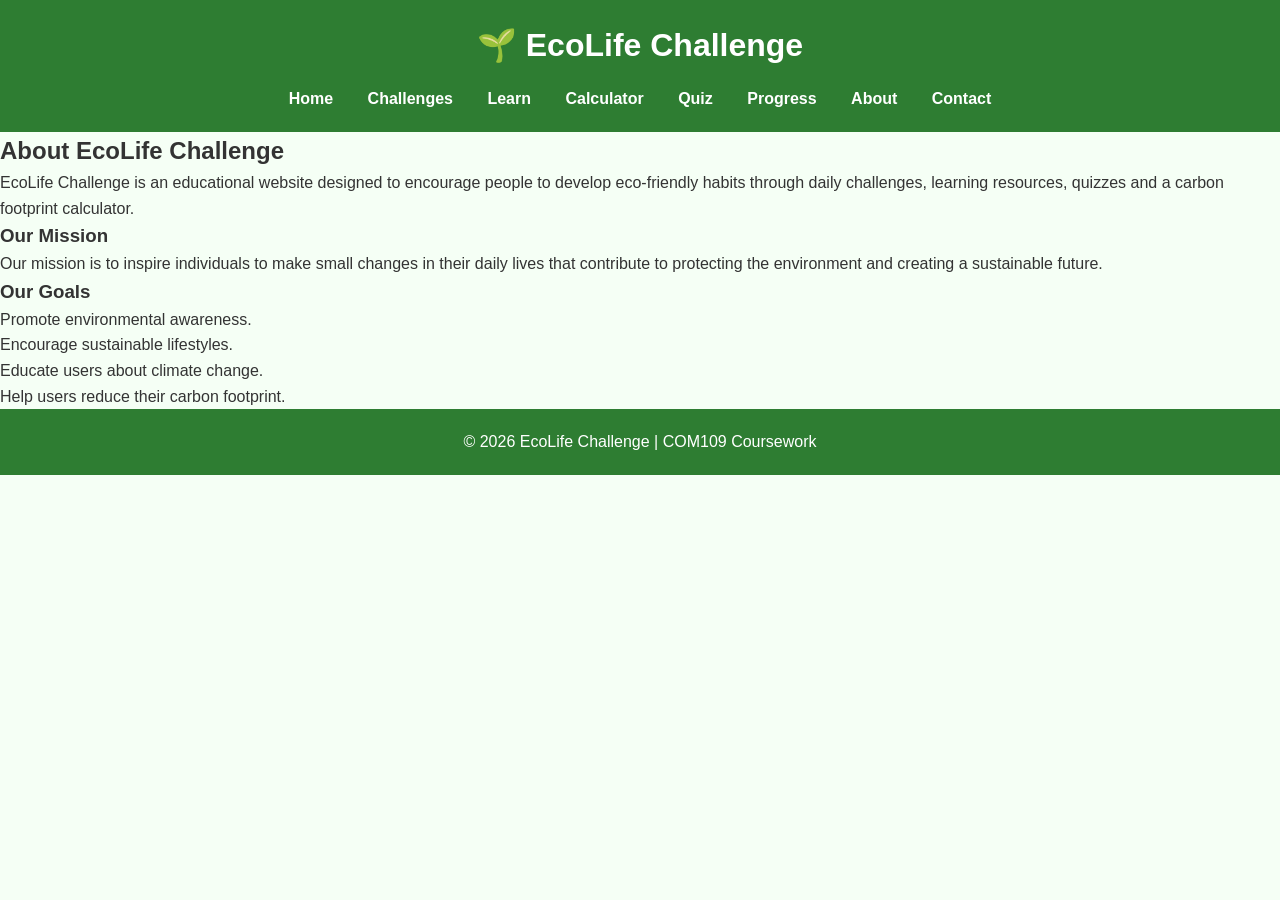
==== about.html @ d2e1729e "Created about page" ====
<!DOCTYPE html>
<html lang="en">

<head>

    <meta charset="UTF-8">
    <meta name="viewport" content="width=device-width, initial-scale=1.0">

    <title>EcoLife Challenge | About</title>

    <link rel="stylesheet" href="css/style.css">
    <link rel="stylesheet" href="css/responsive.css">
    <link rel="stylesheet" href="css/darkmode.css">
    <link rel="stylesheet" href="css/animations.css">

</head>

<body>

    <!-- Header -->

    <header>

        <div class="logo">
            <h1>🌱 EcoLife Challenge</h1>
        </div>

        <nav>

            <ul>

                <li><a href="index.html">Home</a></li>
                <li><a href="challenges.html">Challenges</a></li>
                <li><a href="learn.html">Learn</a></li>
                <li><a href="calculator.html">Calculator</a></li>
                <li><a href="quiz.html">Quiz</a></li>
                <li><a href="progress.html">Progress</a></li>
                <li><a href="about.html">About</a></li>
                <li><a href="contact.html">Contact</a></li>

            </ul>

        </nav>

    </header>

    <!-- Main -->

    <main>

        <section id="about">

            <h2>About EcoLife Challenge</h2>

            <p>
                EcoLife Challenge is an educational website designed to encourage people to develop eco-friendly habits through daily challenges, learning resources, quizzes and a carbon footprint calculator.
            </p>

            <h3>Our Mission</h3>

            <p>
                Our mission is to inspire individuals to make small changes in their daily lives that contribute to protecting the environment and creating a sustainable future.
            </p>

            <h3>Our Goals</h3>

            <ul>

                <li>Promote environmental awareness.</li>
                <li>Encourage sustainable lifestyles.</li>
                <li>Educate users about climate change.</li>
                <li>Help users reduce their carbon footprint.</li>

            </ul>

        </section>

    </main>

    <!-- Footer -->

    <footer>

        <p>&copy; 2026 EcoLife Challenge | COM109 Coursework</p>

    </footer>

</body>

</html>
---- css/style.css ----
/* ==========================
   General Styles
========================== */

* {
    margin: 0;
    padding: 0;
    box-sizing: border-box;
}

body {
    font-family: Arial, sans-serif;
    background-color: #f5fff5;
    color: #333;
    line-height: 1.6;
}

/* ==========================
   Header
========================== */

header {
    background-color: #2E7D32;
    color: white;
    padding: 20px;
    text-align: center;
}

.logo h1 {
    margin-bottom: 15px;
}

/* ==========================
   Navigation
========================== */

nav ul {
    list-style: none;
}

nav ul li {
    display: inline-block;
    margin: 0 15px;
}

nav ul li a {
    color: white;
    text-decoration: none;
    font-weight: bold;
}

nav ul li a:hover {
    color: #FFC107;
}

/* ==========================
   Hero Section
========================== */

#hero {
    background-color: #66BB6A;
    color: white;
    text-align: center;
    padding: 80px 20px;
}

#hero h2 {
    font-size: 48px;
    margin-bottom: 20px;
}

#hero p {
    font-size: 20px;
    margin-bottom: 30px;
}

#hero button {
    background-color: white;
    color: #2E7D32;
    border: none;
    padding: 15px 30px;
    font-size: 18px;
    cursor: pointer;
}

#hero button:hover {
    background-color: #C8E6C9;
}

/* ==========================
   How It Works
========================== */

#how-it-works {
    padding: 60px 20px;
    text-align: center;
}

.steps {
    display: flex;
    justify-content: space-around;
    margin-top: 30px;
}

.step {
    width: 30%;
    background-color: white;
    padding: 20px;
    border: 1px solid #ddd;
}

/* ==========================
   Featured Challenges
========================== */

#featured-challenges {
    background-color: #E8F5E9;
    padding: 60px 20px;
    text-align: center;
}

.challenge-container {
    display: flex;
    justify-content: space-around;
    margin-top: 30px;
}

.challenge-card {
    width: 30%;
    background-color: white;
    padding: 20px;
    border: 1px solid #ddd;
}

/* ==========================
   Statistics
========================== */

#statistics {
    padding: 60px 20px;
    text-align: center;
}

.stats {
    display: flex;
    justify-content: space-around;
    margin-top: 30px;
}

.stat-box {
    width: 30%;
    background-color: #2E7D32;
    color: white;
    padding: 25px;
}

/* ==========================
   Eco Fact
========================== */

#eco-fact {
    background-color: #E8F5E9;
    padding: 60px 20px;
    text-align: center;
}

/* ==========================
   Footer
========================== */

footer {
    background-color: #2E7D32;
    color: white;
    text-align: center;
    padding: 20px;
}
---- css/responsive.css ----
/* ==========================
   Responsive Design
========================== */


/* Tablet Devices */
@media screen and (max-width: 900px) {

    nav ul li {
        display: block;
        margin: 10px;
    }


    .steps {
        flex-direction: column;
        align-items: center;
    }


    .step {
        width: 80%;
        margin-bottom: 20px;
    }


    .challenge-container {
        flex-direction: column;
        align-items: center;
    }


    .challenge-card {
        width: 80%;
        margin-bottom: 20px;
    }


    .stats {
        flex-direction: column;
        align-items: center;
    }


    .stat-box {
        width: 80%;
        margin-bottom: 20px;
    }

}


/* Mobile Devices */
@media screen and (max-width: 600px) {


    header {
        padding: 15px;
    }


    .logo h1 {
        font-size: 25px;
    }


    nav ul li {
        display: block;
        margin: 8px;
    }


    #hero h2 {
        font-size: 32px;
    }


    #hero p {
        font-size: 16px;
    }


    #hero button {
        padding: 12px 20px;
    }


    .step,
    .challenge-card,
    .stat-box {
        width: 90%;
    }

}
---- css/darkmode.css ----
/* ==========================
   Dark Mode Styles
========================== */


/* Dark mode body */
.dark-mode {
    background-color: #1b1b1b;
    color: white;
}


/* Header */
.dark-mode header {
    background-color: #000000;
}


/* Navigation links */
.dark-mode nav ul li a {
    color: white;
}


.dark-mode nav ul li a:hover {
    color: #FFC107;
}


/* Hero Section */
.dark-mode #hero {
    background-color: #263238;
}


/* Sections */
.dark-mode #how-it-works,
.dark-mode #statistics {
    background-color: #1b1b1b;
}


/* Cards */
.dark-mode .step,
.dark-mode .challenge-card {
    background-color: #333333;
    color: white;
    border-color: #555;
}


/* Statistics boxes */
.dark-mode .stat-box {
    background-color: #004d40;
}


/* Eco Fact */
.dark-mode #eco-fact,
.dark-mode #featured-challenges {
    background-color: #263238;
}


/* Footer */
.dark-mode footer {
    background-color: #000000;
}


/* Button */
.dark-mode button {
    background-color: #FFC107;
    color: black;
}
---- css/animations.css ----
/* ==========================
   Animations CSS
========================== */

/* Smooth Scrolling */
html {
    scroll-behavior: smooth;
}

/* Fade In Animation */
@keyframes fadeIn {

    from {
        opacity: 0;
    }

    to {
        opacity: 1;
    }

}

/* Hero Animation */
#hero {
    animation: fadeIn 2s ease-in;
}

/* Card Hover Effect */
.step,
.challenge-card,
.stat-box {
    transition: transform 0.3s ease;
}

.step:hover,
.challenge-card:hover,
.stat-box:hover {
    transform: translateY(-10px);
}

/* Button Hover Animation */
button {
    transition: background-color 0.3s ease, transform 0.3s ease;
}

button:hover {
    transform: scale(1.05);
}

/* Navigation Hover */
nav ul li a {
    transition: color 0.3s ease;
}

/* Logo Hover */
.logo h1 {
    transition: transform 0.3s ease;
}

.logo h1:hover {
    transform: scale(1.05);
}

/* Section Fade */
#how-it-works,
#featured-challenges,
#statistics,
#eco-fact {
    animation: fadeIn 1.5s ease-in;
}
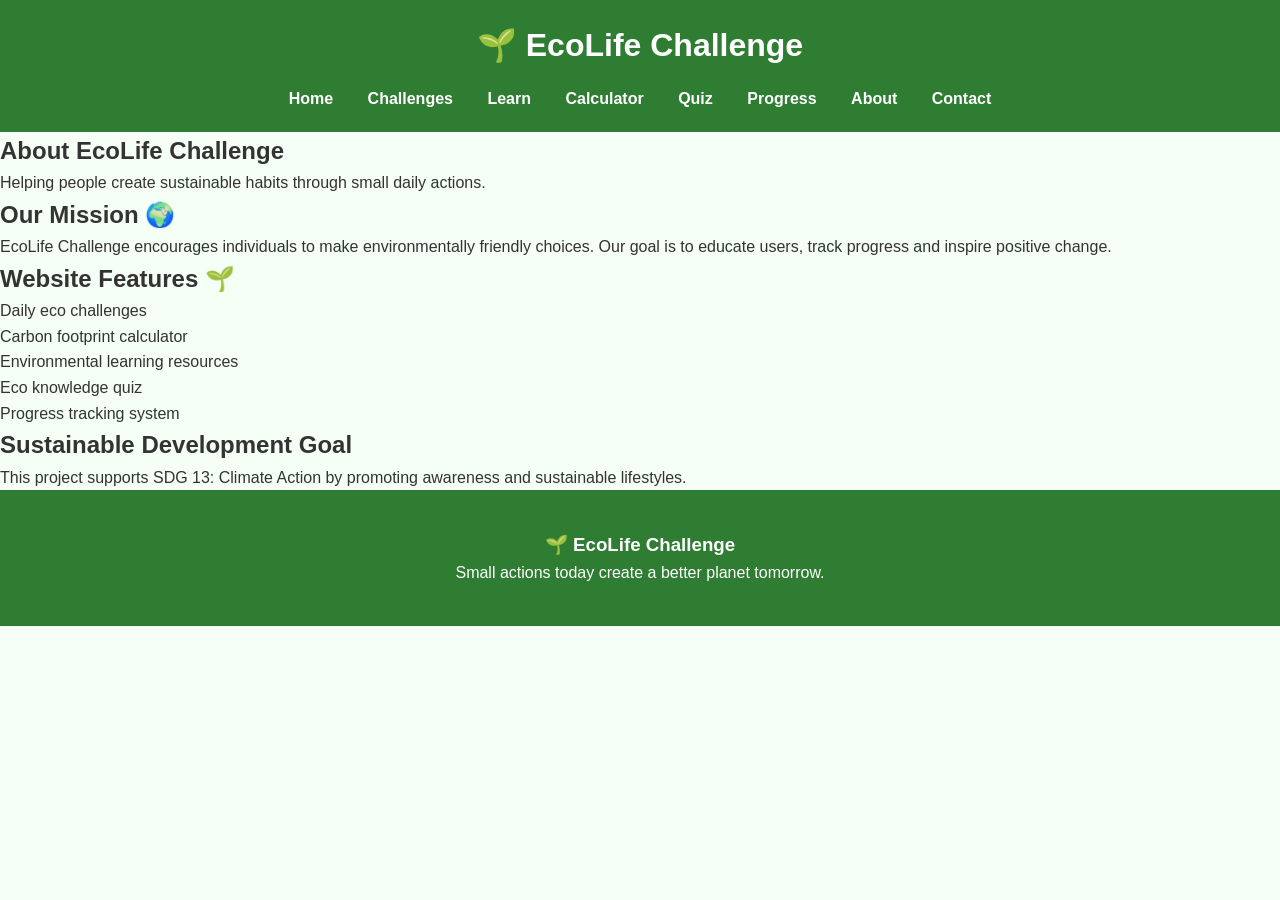
==== commit f38fdd43: "Created about page structure" ====
--- a/about.html
+++ b/about.html
@@ -3,87 +3,166 @@
 
 <head>
 
-    <meta charset="UTF-8">
-    <meta name="viewport" content="width=device-width, initial-scale=1.0">
+<meta charset="UTF-8">
+<meta name="viewport" content="width=device-width, initial-scale=1.0">
 
-    <title>EcoLife Challenge | About</title>
+<title>EcoLife Challenge | About</title>
 
-    <link rel="stylesheet" href="css/style.css">
-    <link rel="stylesheet" href="css/responsive.css">
-    <link rel="stylesheet" href="css/darkmode.css">
-    <link rel="stylesheet" href="css/animations.css">
+<link rel="stylesheet" href="css/style.css">
+<link rel="stylesheet" href="css/responsive.css">
+<link rel="stylesheet" href="css/darkmode.css">
+<link rel="stylesheet" href="css/animations.css">
 
 </head>
 
+
 <body>
 
-    <!-- Header -->
 
-    <header>
+<header>
 
-        <div class="logo">
-            <h1>🌱 EcoLife Challenge</h1>
-        </div>
+<div class="logo">
 
-        <nav>
+<h1>🌱 EcoLife Challenge</h1>
 
-            <ul>
+</div>
 
-                <li><a href="index.html">Home</a></li>
-                <li><a href="challenges.html">Challenges</a></li>
-                <li><a href="learn.html">Learn</a></li>
-                <li><a href="calculator.html">Calculator</a></li>
-                <li><a href="quiz.html">Quiz</a></li>
-                <li><a href="progress.html">Progress</a></li>
-                <li><a href="about.html">About</a></li>
-                <li><a href="contact.html">Contact</a></li>
 
-            </ul>
+<nav>
 
-        </nav>
+<ul>
 
-    </header>
+<li><a href="index.html">Home</a></li>
 
-    <!-- Main -->
+<li><a href="challenges.html">Challenges</a></li>
 
-    <main>
+<li><a href="learn.html">Learn</a></li>
 
-        <section id="about">
+<li><a href="calculator.html">Calculator</a></li>
 
-            <h2>About EcoLife Challenge</h2>
+<li><a href="quiz.html">Quiz</a></li>
 
-            <p>
-                EcoLife Challenge is an educational website designed to encourage people to develop eco-friendly habits through daily challenges, learning resources, quizzes and a carbon footprint calculator.
-            </p>
+<li><a href="progress.html">Progress</a></li>
 
-            <h3>Our Mission</h3>
+<li><a href="about.html">About</a></li>
 
-            <p>
-                Our mission is to inspire individuals to make small changes in their daily lives that contribute to protecting the environment and creating a sustainable future.
-            </p>
+<li><a href="contact.html">Contact</a></li>
 
-            <h3>Our Goals</h3>
+</ul>
 
-            <ul>
+</nav>
 
-                <li>Promote environmental awareness.</li>
-                <li>Encourage sustainable lifestyles.</li>
-                <li>Educate users about climate change.</li>
-                <li>Help users reduce their carbon footprint.</li>
+</header>
 
-            </ul>
 
-        </section>
 
-    </main>
 
-    <!-- Footer -->
+<section id="about-hero">
 
-    <footer>
+<h2>About EcoLife Challenge</h2>
 
-        <p>&copy; 2026 EcoLife Challenge | COM109 Coursework</p>
+<p>
+Helping people create sustainable habits through small daily actions.
+</p>
 
-    </footer>
+</section>
+
+
+
+
+<section id="about-content">
+
+
+<div class="about-box">
+
+
+<h2>
+Our Mission 🌍
+</h2>
+
+
+<p>
+
+EcoLife Challenge encourages individuals to make environmentally friendly choices.
+Our goal is to educate users, track progress and inspire positive change.
+
+</p>
+
+
+</div>
+
+
+
+
+<div class="about-box">
+
+
+<h2>
+Website Features 🌱
+</h2>
+
+
+<ul>
+
+<li>Daily eco challenges</li>
+
+<li>Carbon footprint calculator</li>
+
+<li>Environmental learning resources</li>
+
+<li>Eco knowledge quiz</li>
+
+<li>Progress tracking system</li>
+
+</ul>
+
+
+</div>
+
+
+
+
+<div class="about-box">
+
+
+<h2>
+Sustainable Development Goal
+</h2>
+
+
+<p>
+
+This project supports SDG 13:
+Climate Action by promoting awareness and sustainable lifestyles.
+
+</p>
+
+
+</div>
+
+
+
+</section>
+
+
+
+
+<footer>
+
+<h3>
+🌱 EcoLife Challenge
+</h3>
+
+
+<p>
+Small actions today create a better planet tomorrow.
+</p>
+
+
+</footer>
+
+
+
 
 </body>
 
--- a/css/style.css
+++ b/css/style.css
@@ -173,4 +173,1055 @@
     color: white;
     text-align: center;
     padding: 20px;
+}
+/* ==========================
+   Why Choose EcoLife
+========================== */
+
+#why-ecolife {
+    padding: 60px 20px;
+    text-align: center;
+    background-color: #ffffff;
+}
+
+#why-ecolife h2 {
+    font-size: 36px;
+    color: #2E7D32;
+    margin-bottom: 20px;
+}
+
+#why-ecolife p {
+    font-size: 18px;
+    margin-bottom: 40px;
+    color: #555555;
+}
+
+.features {
+    display: flex;
+    justify-content: space-between;
+    gap: 20px;
+    flex-wrap: wrap;
+}
+
+.feature-card {
+    flex: 1;
+    min-width: 250px;
+    background-color: #F5FFF5;
+    border: 1px solid #C8E6C9;
+    border-radius: 10px;
+    padding: 25px;
+    transition: transform 0.3s ease;
+}
+
+.feature-card:hover {
+    transform: translateY(-8px);
+}
+
+.feature-card h3 {
+    color: #2E7D32;
+    margin-bottom: 15px;
+}
+
+.feature-card p {
+    font-size: 16px;
+    margin-bottom: 0;
+}
+/* ==========================
+   Featured Challenges
+========================== */
+
+#featured-challenges {
+    padding: 60px 20px;
+    background-color: #E8F5E9;
+    text-align: center;
+}
+
+#featured-challenges h2 {
+    font-size: 36px;
+    color: #2E7D32;
+    margin-bottom: 20px;
+}
+
+#featured-challenges p {
+    margin-bottom: 40px;
+    color: #555;
+}
+
+.challenge-container {
+    display: flex;
+    justify-content: center;
+    gap: 25px;
+    flex-wrap: wrap;
+}
+
+.challenge-card {
+    width: 300px;
+    background-color: white;
+    padding: 25px;
+    border-radius: 10px;
+    border: 1px solid #C8E6C9;
+    transition: transform 0.3s ease;
+}
+
+.challenge-card:hover {
+    transform: translateY(-10px);
+}
+
+.challenge-card h3 {
+    color: #2E7D32;
+    margin-bottom: 15px;
+}
+
+.challenge-card p {
+    margin-bottom: 20px;
+}
+
+.challenge-card button {
+    background-color: #2E7D32;
+    color: white;
+    border: none;
+    padding: 10px 20px;
+    cursor: pointer;
+    border-radius: 5px;
+}
+
+.challenge-card button:hover {
+    background-color: #1B5E20;
+}
+/* ==========================
+   Eco Statistics
+========================== */
+
+#statistics {
+
+    padding: 60px 20px;
+    text-align: center;
+    background-color: #ffffff;
+
+}
+
+
+#statistics h2 {
+
+    font-size: 36px;
+    color: #2E7D32;
+    margin-bottom: 20px;
+
+}
+
+
+#statistics p {
+
+    color: #555;
+    margin-bottom: 40px;
+
+}
+
+
+.stats-container {
+
+    display: flex;
+    justify-content: center;
+    gap: 25px;
+    flex-wrap: wrap;
+
+}
+
+
+.stat-box {
+
+    width: 220px;
+    padding: 30px;
+    background-color: #F5FFF5;
+    border-radius: 10px;
+    border: 1px solid #C8E6C9;
+    transition: transform 0.3s ease;
+
+}
+
+
+.stat-box:hover {
+
+    transform: scale(1.05);
+
+}
+
+
+.stat-box h3 {
+
+    font-size: 35px;
+    color: #2E7D32;
+    margin-bottom: 10px;
+
+}
+
+
+.stat-box p {
+
+    margin: 0;
+
+}
+/* ==========================
+   Daily Eco Fact
+========================== */
+
+#eco-fact {
+
+    padding: 60px 20px;
+    text-align: center;
+    background-color: #E8F5E9;
+
+}
+
+
+#eco-fact h2 {
+
+    color: #2E7D32;
+    font-size: 36px;
+
+}
+
+
+#fact {
+
+    font-size: 20px;
+    margin: 30px auto;
+    max-width: 700px;
+
+}
+
+
+#eco-fact button {
+
+    background-color: #2E7D32;
+    color: white;
+    border: none;
+    padding: 12px 25px;
+    border-radius: 25px;
+    cursor: pointer;
+
+}
+
+
+
+/* ==========================
+   Newsletter
+========================== */
+
+
+#newsletter {
+
+    padding: 60px 20px;
+    text-align: center;
+
+}
+
+
+#newsletter input {
+
+    padding: 12px;
+    width: 250px;
+    border: 1px solid #ccc;
+
+}
+
+
+#newsletter button {
+
+    padding: 12px 25px;
+    background-color: #2E7D32;
+    color: white;
+    border: none;
+
+}
+
+
+
+/* ==========================
+   Footer
+========================== */
+
+
+footer {
+
+    background-color: #2E7D32;
+    color: white;
+    text-align: center;
+    padding: 40px 20px;
+
+}
+
+
+.footer-content h3 {
+
+    font-size: 25px;
+
+}
+
+
+.social-links a {
+
+    color: white;
+    margin: 10px;
+    text-decoration: none;
+
+}
+
+
+.copyright {
+
+    margin-top: 20px;
+
+}
+/* ==========================
+   Challenges Page
+========================== */
+
+
+/* Challenge Hero */
+
+#challenge-hero {
+
+    padding: 70px 20px;
+    text-align: center;
+    background-color: #E8F5E9;
+
+}
+
+
+#challenge-hero h2 {
+
+    font-size: 40px;
+    color: #2E7D32;
+    margin-bottom: 15px;
+
+}
+
+
+#challenge-hero p {
+
+    font-size: 18px;
+    color: #555;
+
+}
+
+
+
+/* Search and Filter */
+
+#challenge-tools {
+
+    padding: 40px 20px;
+    text-align: center;
+
+}
+
+
+#searchChallenge {
+
+    width: 300px;
+    padding: 15px;
+    border-radius: 25px;
+    border: 1px solid #ccc;
+    font-size: 16px;
+
+}
+
+
+
+.filter-buttons {
+
+    margin-top: 25px;
+
+}
+
+
+.filter-buttons button {
+
+    padding: 10px 20px;
+    margin: 5px;
+    border: none;
+    background-color: #2E7D32;
+    color: white;
+    border-radius: 20px;
+    cursor: pointer;
+
+}
+
+
+.filter-buttons button:hover {
+
+    background-color: #1B5E20;
+
+}
+
+
+
+/* Challenge Cards Area */
+
+#challenge-list {
+
+    padding: 50px 20px;
+
+}
+
+
+.challenge-grid {
+
+    display: flex;
+    justify-content: center;
+    gap: 25px;
+    flex-wrap: wrap;
+
+}
+
+
+
+.challenge-card {
+
+    width: 300px;
+    background-color: white;
+    padding: 30px;
+    border-radius: 15px;
+    border: 1px solid #C8E6C9;
+    box-shadow: 0 5px 15px rgba(0,0,0,0.1);
+
+}
+
+
+
+.challenge-card h3 {
+
+    color: #2E7D32;
+    margin-bottom: 15px;
+
+}
+
+
+.challenge-card p {
+
+    color: #555;
+    margin-bottom: 20px;
+
+}
+
+
+
+/* Difficulty Labels */
+
+.difficulty {
+
+    display: inline-block;
+    padding: 5px 15px;
+    border-radius: 20px;
+    margin-bottom: 20px;
+    font-size: 14px;
+
+}
+
+
+.easy {
+
+    background-color: #C8E6C9;
+
+}
+
+
+.medium {
+
+    background-color: #FFF59D;
+
+}
+
+
+.hard {
+
+    background-color: #FFCDD2;
+
+}
+
+
+
+/* Card Buttons */
+
+.challenge-card button {
+
+    width: 100%;
+    margin-top: 10px;
+    padding: 12px;
+    border: none;
+    border-radius: 20px;
+    background-color: #2E7D32;
+    color: white;
+    cursor: pointer;
+
+}
+
+
+.challenge-card button:hover {
+
+    background-color: #1B5E20;
+
+}
+/* ==========================
+   Learn Page
+========================== */
+
+
+/* Learn Hero */
+
+#learn-hero {
+
+    padding: 70px 20px;
+    text-align: center;
+    background-color: #E8F5E9;
+
+}
+
+
+#learn-hero h2 {
+
+    font-size: 40px;
+    color: #2E7D32;
+    margin-bottom: 15px;
+
+}
+
+
+#learn-hero p {
+
+    font-size: 18px;
+    color: #555;
+
+}
+
+
+
+/* Learning Topics */
+
+
+#learning-topics {
+
+    padding: 60px 20px;
+    text-align: center;
+
+}
+
+
+#learning-topics h2 {
+
+    font-size: 36px;
+    color: #2E7D32;
+    margin-bottom: 40px;
+
+}
+
+
+
+.learn-grid {
+
+    display: flex;
+    justify-content: center;
+    gap: 25px;
+    flex-wrap: wrap;
+
+}
+
+
+
+.learn-card {
+
+    width: 280px;
+    padding: 30px;
+    background-color: #F5FFF5;
+    border-radius: 15px;
+    border: 1px solid #C8E6C9;
+    transition: transform 0.3s ease;
+
+}
+
+
+
+.learn-card:hover {
+
+    transform: translateY(-10px);
+
+}
+
+
+
+.learn-card h3 {
+
+    color: #2E7D32;
+    margin-bottom: 15px;
+
+}
+
+
+
+.learn-card p {
+
+    color: #555;
+    margin-bottom: 25px;
+
+}
+
+
+
+.learn-card button {
+
+    background-color: #2E7D32;
+    color: white;
+    border: none;
+    padding: 12px 25px;
+    border-radius: 20px;
+    cursor: pointer;
+
+}
+
+
+
+.learn-card button:hover {
+
+    background-color: #1B5E20;
+
+}
+
+
+
+/* Resources */
+
+
+#resources {
+
+    padding: 60px 20px;
+    text-align: center;
+    background-color: #E8F5E9;
+
+}
+
+
+
+#resources h2 {
+
+    color: #2E7D32;
+    font-size: 36px;
+    margin-bottom: 30px;
+
+}
+
+
+
+.resource-box {
+
+    max-width: 700px;
+    margin: auto;
+    background-color: white;
+    padding: 30px;
+    border-radius: 15px;
+
+}
+
+
+.resource-box p {
+
+    font-size: 18px;
+    margin: 15px;
+
+}
+/* ==========================
+   Carbon Calculator Page
+========================== */
+
+
+/* Calculator Hero */
+
+#calculator-hero {
+
+    padding: 70px 20px;
+    text-align: center;
+    background-color: #E8F5E9;
+
+}
+
+
+#calculator-hero h2 {
+
+    font-size: 40px;
+    color: #2E7D32;
+    margin-bottom: 15px;
+
+}
+
+
+#calculator-hero p {
+
+    font-size: 18px;
+    color: #555;
+
+}
+
+
+
+/* Calculator Section */
+
+
+#calculator {
+
+    padding: 60px 20px;
+    text-align: center;
+
+}
+
+
+#calculator h2 {
+
+    color: #2E7D32;
+    font-size: 36px;
+    margin-bottom: 30px;
+
+}
+
+
+
+#carbonForm {
+
+    max-width: 500px;
+    margin: auto;
+    background-color: #F5FFF5;
+    padding: 35px;
+    border-radius: 15px;
+    border: 1px solid #C8E6C9;
+
+}
+
+
+
+#carbonForm label {
+
+    display: block;
+    text-align: left;
+    margin-top: 15px;
+    margin-bottom: 8px;
+    color: #333;
+    font-weight: bold;
+
+}
+
+
+
+#carbonForm input {
+
+    width: 100%;
+    padding: 12px;
+    border-radius: 8px;
+    border: 1px solid #ccc;
+
+}
+
+
+
+#carbonForm button {
+
+    margin-top: 25px;
+    padding: 14px 30px;
+    background-color: #2E7D32;
+    color: white;
+    border: none;
+    border-radius: 25px;
+    cursor: pointer;
+    font-size: 16px;
+
+}
+
+
+
+#carbonForm button:hover {
+
+    background-color: #1B5E20;
+
+}
+
+
+
+
+/* Result Box */
+
+
+#result {
+
+    margin: 30px auto;
+    max-width: 500px;
+    padding: 25px;
+    border-radius: 15px;
+    background-color: #E8F5E9;
+    font-size: 20px;
+    color: #2E7D32;
+
+}
+/* ==========================
+   Quiz Page
+========================== */
+
+
+/* Quiz Hero */
+
+
+#quiz-hero {
+
+    padding: 70px 20px;
+    text-align: center;
+    background-color: #E8F5E9;
+
+}
+
+
+#quiz-hero h2 {
+
+    font-size: 40px;
+    color: #2E7D32;
+    margin-bottom: 15px;
+
+}
+
+
+#quiz-hero p {
+
+    font-size: 18px;
+    color: #555;
+
+}
+
+
+
+
+/* Quiz Section */
+
+
+#quiz-section {
+
+    padding: 60px 20px;
+
+}
+
+
+
+#quizForm {
+
+    max-width: 700px;
+    margin: auto;
+    background-color: #F5FFF5;
+    padding: 35px;
+    border-radius: 15px;
+    border: 1px solid #C8E6C9;
+
+}
+
+
+
+
+.question {
+
+    margin-bottom: 35px;
+
+}
+
+
+
+.question h3 {
+
+    color: #2E7D32;
+    margin-bottom: 15px;
+
+}
+
+
+
+
+.question label {
+
+    display: block;
+    padding: 10px;
+    background-color: white;
+    margin: 8px 0;
+    border-radius: 8px;
+    cursor: pointer;
+
+}
+
+
+
+.question label:hover {
+
+    background-color: #E8F5E9;
+
+}
+
+
+
+
+
+#quizForm button {
+
+    display: block;
+    margin: 30px auto 0;
+    padding: 14px 35px;
+    border: none;
+    background-color: #2E7D32;
+    color: white;
+    border-radius: 25px;
+    cursor: pointer;
+    font-size: 16px;
+
+}
+
+
+
+#quizForm button:hover {
+
+    background-color: #1B5E20;
+
+}
+
+
+
+
+#quiz-result {
+
+    text-align: center;
+    margin-top: 30px;
+    font-size: 24px;
+    color: #2E7D32;
+
+}
+/* ==========================
+   Progress Page
+========================== */
+
+
+/* Progress Hero */
+
+
+#progress-hero {
+
+    padding: 70px 20px;
+    text-align: center;
+    background-color: #E8F5E9;
+
+}
+
+
+#progress-hero h2 {
+
+    font-size: 40px;
+    color: #2E7D32;
+    margin-bottom: 15px;
+
+}
+
+
+#progress-hero p {
+
+    font-size: 18px;
+    color: #555;
+
+}
+
+
+
+
+/* Dashboard */
+
+
+#progress-dashboard {
+
+    padding: 60px 20px;
+    display: flex;
+    justify-content: center;
+    gap: 25px;
+    flex-wrap: wrap;
+
+}
+
+
+
+
+.progress-card {
+
+    width: 280px;
+    padding: 35px;
+    text-align: center;
+    background-color: #F5FFF5;
+    border-radius: 15px;
+    border: 1px solid #C8E6C9;
+
+}
+
+
+
+.progress-card h3 {
+
+    color: #2E7D32;
+    margin-bottom: 20px;
+
+}
+
+
+
+.progress-card p {
+
+    font-size: 35px;
+    font-weight: bold;
+    color: #333;
+
+}
+
+
+
+
+
+/* Progress Bar */
+
+
+#progress-bar-section {
+
+    padding: 50px 20px;
+    text-align: center;
+
+}
+
+
+
+#progress-bar-section h2 {
+
+    color: #2E7D32;
+    margin-bottom: 30px;
+
+}
+
+
+
+.progress-container {
+
+    max-width: 700px;
+    height: 35px;
+    background-color: #ddd;
+    margin: auto;
+    border-radius: 20px;
+    overflow: hidden;
+
+}
+
+
+
+#progress-bar {
+
+    height: 100%;
+    width: 0%;
+    background-color: #2E7D32;
+    color: white;
+    text-align: center;
+    line-height: 35px;
+    transition: width 0.5s ease;
+
 }
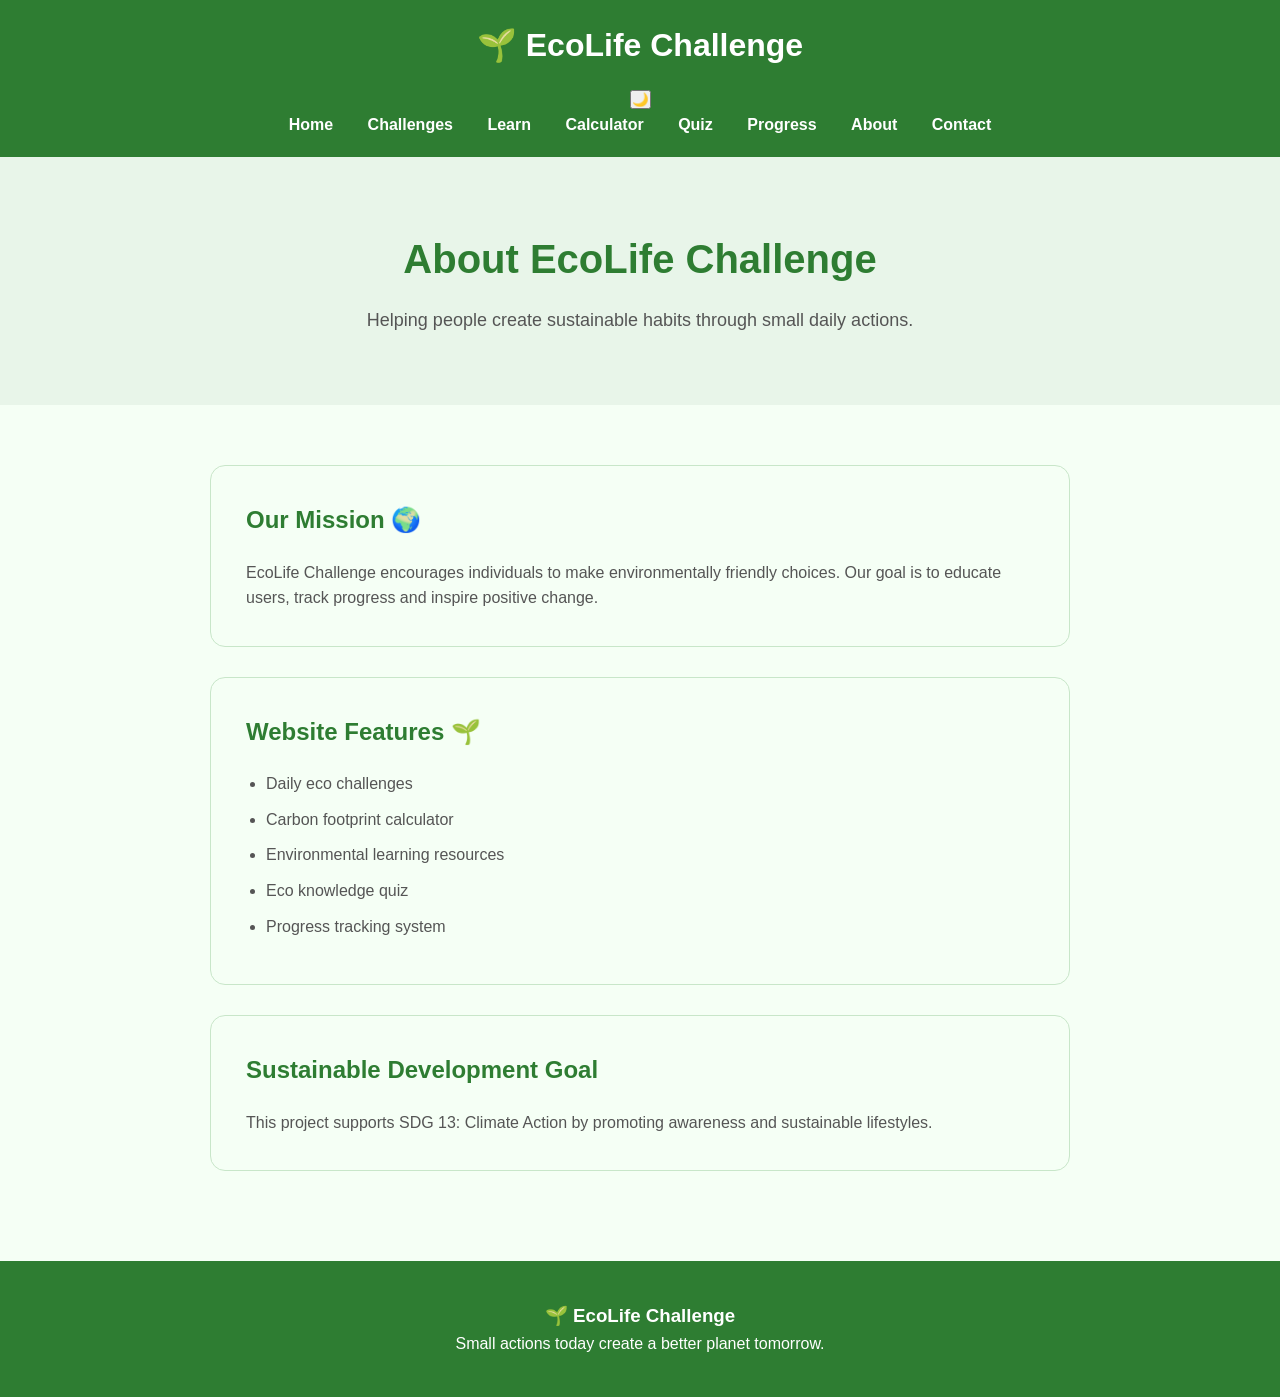
==== commit f25d19bb: "Added dark mode button to all pages" ====
--- a/about.html
+++ b/about.html
@@ -29,6 +29,9 @@
 
 
 <nav>
+    <button id="darkToggle">
+🌙
+</button>
 
 <ul>
 
@@ -162,7 +165,10 @@
 </footer>
 
 
+<script src="js/contact.js"></script>
+<script src="js/main.js"></script>
 
+</body>
 
 </body>
 
--- a/css/style.css
+++ b/css/style.css
@@ -1224,4 +1224,217 @@
     line-height: 35px;
     transition: width 0.5s ease;
 
+}
+/* ==========================
+   About Page
+========================== */
+
+
+/* About Hero */
+
+
+#about-hero {
+
+    padding: 70px 20px;
+    text-align: center;
+    background-color: #E8F5E9;
+
+}
+
+
+#about-hero h2 {
+
+    font-size: 40px;
+    color: #2E7D32;
+    margin-bottom: 15px;
+
+}
+
+
+#about-hero p {
+
+    font-size: 18px;
+    color: #555;
+
+}
+
+
+
+/* About Content */
+
+
+#about-content {
+
+    padding: 60px 20px;
+    max-width: 900px;
+    margin: auto;
+
+}
+
+
+
+.about-box {
+
+    background-color: #F5FFF5;
+    padding: 35px;
+    margin-bottom: 30px;
+    border-radius: 15px;
+    border: 1px solid #C8E6C9;
+
+}
+
+
+
+.about-box h2 {
+
+    color: #2E7D32;
+    margin-bottom: 20px;
+
+}
+
+
+
+.about-box p {
+
+    color: #555;
+    line-height: 1.6;
+
+}
+
+
+
+.about-box ul {
+
+    padding-left: 20px;
+
+}
+
+
+
+.about-box li {
+
+    margin: 10px 0;
+    color: #555;
+
+}
+/* ==========================
+   Contact Page
+========================== */
+
+
+/* Contact Hero */
+
+#contact-hero {
+
+    padding: 70px 20px;
+    text-align: center;
+    background-color: #E8F5E9;
+
+}
+
+
+#contact-hero h2 {
+
+    font-size: 40px;
+    color: #2E7D32;
+    margin-bottom: 15px;
+
+}
+
+
+#contact-hero p {
+
+    font-size: 18px;
+    color: #555;
+
+}
+
+
+
+/* Contact Section */
+
+#contact-section {
+
+    padding: 60px 20px;
+
+}
+
+
+
+#contactForm {
+
+    max-width: 600px;
+    margin: auto;
+    background-color: #F5FFF5;
+    padding: 35px;
+    border-radius: 15px;
+    border: 1px solid #C8E6C9;
+
+}
+
+
+
+#contactForm label {
+
+    display: block;
+    margin-top: 15px;
+    margin-bottom: 8px;
+    font-weight: bold;
+    color: #333;
+
+}
+
+
+
+#contactForm input,
+#contactForm textarea {
+
+    width: 100%;
+    padding: 12px;
+    border-radius: 8px;
+    border: 1px solid #ccc;
+    font-size: 16px;
+
+}
+
+
+
+#contactForm textarea {
+
+    height: 150px;
+    resize: none;
+
+}
+
+
+
+#contactForm button {
+
+    margin-top: 25px;
+    padding: 14px 35px;
+    background-color: #2E7D32;
+    color: white;
+    border: none;
+    border-radius: 25px;
+    cursor: pointer;
+
+}
+
+
+
+#contactForm button:hover {
+
+    background-color: #1B5E20;
+
+}
+
+
+
+#contact-result {
+
+    text-align: center;
+    margin-top: 25px;
+    font-size: 20px;
+    color: #2E7D32;
+
 }
--- a/css/darkmode.css
+++ b/css/darkmode.css
@@ -1,75 +1,105 @@
 /* ==========================
-   Dark Mode Styles
+   Dark Mode
 ========================== */
 
 
-/* Dark mode body */
-.dark-mode {
-    background-color: #1b1b1b;
+body.dark {
+
+    background-color: #121212;
     color: white;
+
 }
 
 
-/* Header */
-.dark-mode header {
-    background-color: #000000;
+
+body.dark header {
+
+    background-color: #1B1B1B;
+
 }
 
 
-/* Navigation links */
-.dark-mode nav ul li a {
-    color: white;
+
+body.dark .navbar {
+
+    background-color: #1B1B1B;
+
 }
 
 
-.dark-mode nav ul li a:hover {
-    color: #FFC107;
+
+body.dark .nav-links a {
+
+    color: white;
+
 }
 
 
-/* Hero Section */
-.dark-mode #hero {
-    background-color: #263238;
+
+body.dark section {
+
+    background-color: #121212;
+
 }
 
 
-/* Sections */
-.dark-mode #how-it-works,
-.dark-mode #statistics {
-    background-color: #1b1b1b;
+
+body.dark .hero,
+body.dark #learn-hero,
+body.dark #challenge-hero,
+body.dark #calculator-hero,
+body.dark #quiz-hero,
+body.dark #progress-hero,
+body.dark #about-hero,
+body.dark #contact-hero {
+
+    background-color: #1B1B1B;
+
 }
 
 
-/* Cards */
-.dark-mode .step,
-.dark-mode .challenge-card {
-    background-color: #333333;
+
+body.dark .challenge-card,
+body.dark .learn-card,
+body.dark .progress-card,
+body.dark .about-box,
+body.dark #carbonForm,
+body.dark #quizForm,
+body.dark #contactForm,
+body.dark .resource-box {
+
+    background-color: #242424;
     color: white;
-    border-color: #555;
+
 }
 
 
-/* Statistics boxes */
-.dark-mode .stat-box {
-    background-color: #004d40;
+
+body.dark p,
+body.dark label,
+body.dark li {
+
+    color: #dddddd;
+
 }
 
 
-/* Eco Fact */
-.dark-mode #eco-fact,
-.dark-mode #featured-challenges {
-    background-color: #263238;
+
+body.dark h1,
+body.dark h2,
+body.dark h3 {
+
+    color: #81C784;
+
 }
 
 
-/* Footer */
-.dark-mode footer {
-    background-color: #000000;
-}
 
+body.dark input,
+body.dark textarea {
 
-/* Button */
-.dark-mode button {
-    background-color: #FFC107;
-    color: black;
+    background-color: #333;
+    color: white;
+    border: 1px solid #555;
+
 }
--- a/css/animations.css
+++ b/css/animations.css
@@ -1,70 +1,84 @@
 /* ==========================
-   Animations CSS
+   Website Animations
 ========================== */
 
-/* Smooth Scrolling */
-html {
-    scroll-behavior: smooth;
-}
 
-/* Fade In Animation */
+/* Fade In */
+
 @keyframes fadeIn {
 
     from {
+
         opacity: 0;
+        transform: translateY(20px);
+
     }
 
+
     to {
+
         opacity: 1;
+        transform: translateY(0);
+
     }
 
 }
 
-/* Hero Animation */
-#hero {
-    animation: fadeIn 2s ease-in;
+
+
+.hero-content,
+.challenge-card,
+.learn-card,
+.progress-card,
+.about-box,
+#carbonForm,
+#quizForm,
+#contactForm {
+
+    animation: fadeIn 0.8s ease;
+
 }
 
-/* Card Hover Effect */
-.step,
-.challenge-card,
-.stat-box {
+
+
+/* Button Animation */
+
+
+button {
+
     transition: transform 0.3s ease;
+
 }
 
-.step:hover,
-.challenge-card:hover,
-.stat-box:hover {
-    transform: translateY(-10px);
+
+
+button:hover {
+
+    transform: scale(1.05);
+
 }
 
-/* Button Hover Animation */
-button {
-    transition: background-color 0.3s ease, transform 0.3s ease;
+
+
+/* Card Hover */
+
+
+.challenge-card,
+.learn-card,
+.progress-card,
+.about-box {
+
+    transition: transform 0.3s ease;
+
 }
 
-button:hover {
-    transform: scale(1.05);
-}
 
-/* Navigation Hover */
-nav ul li a {
-    transition: color 0.3s ease;
-}
 
-/* Logo Hover */
-.logo h1 {
-    transition: transform 0.3s ease;
-}
+.challenge-card:hover,
+.learn-card:hover,
+.progress-card:hover,
+.about-box:hover {
 
-.logo h1:hover {
-    transform: scale(1.05);
-}
+    transform: translateY(-8px);
 
-/* Section Fade */
-#how-it-works,
-#featured-challenges,
-#statistics,
-#eco-fact {
-    animation: fadeIn 1.5s ease-in;
 }
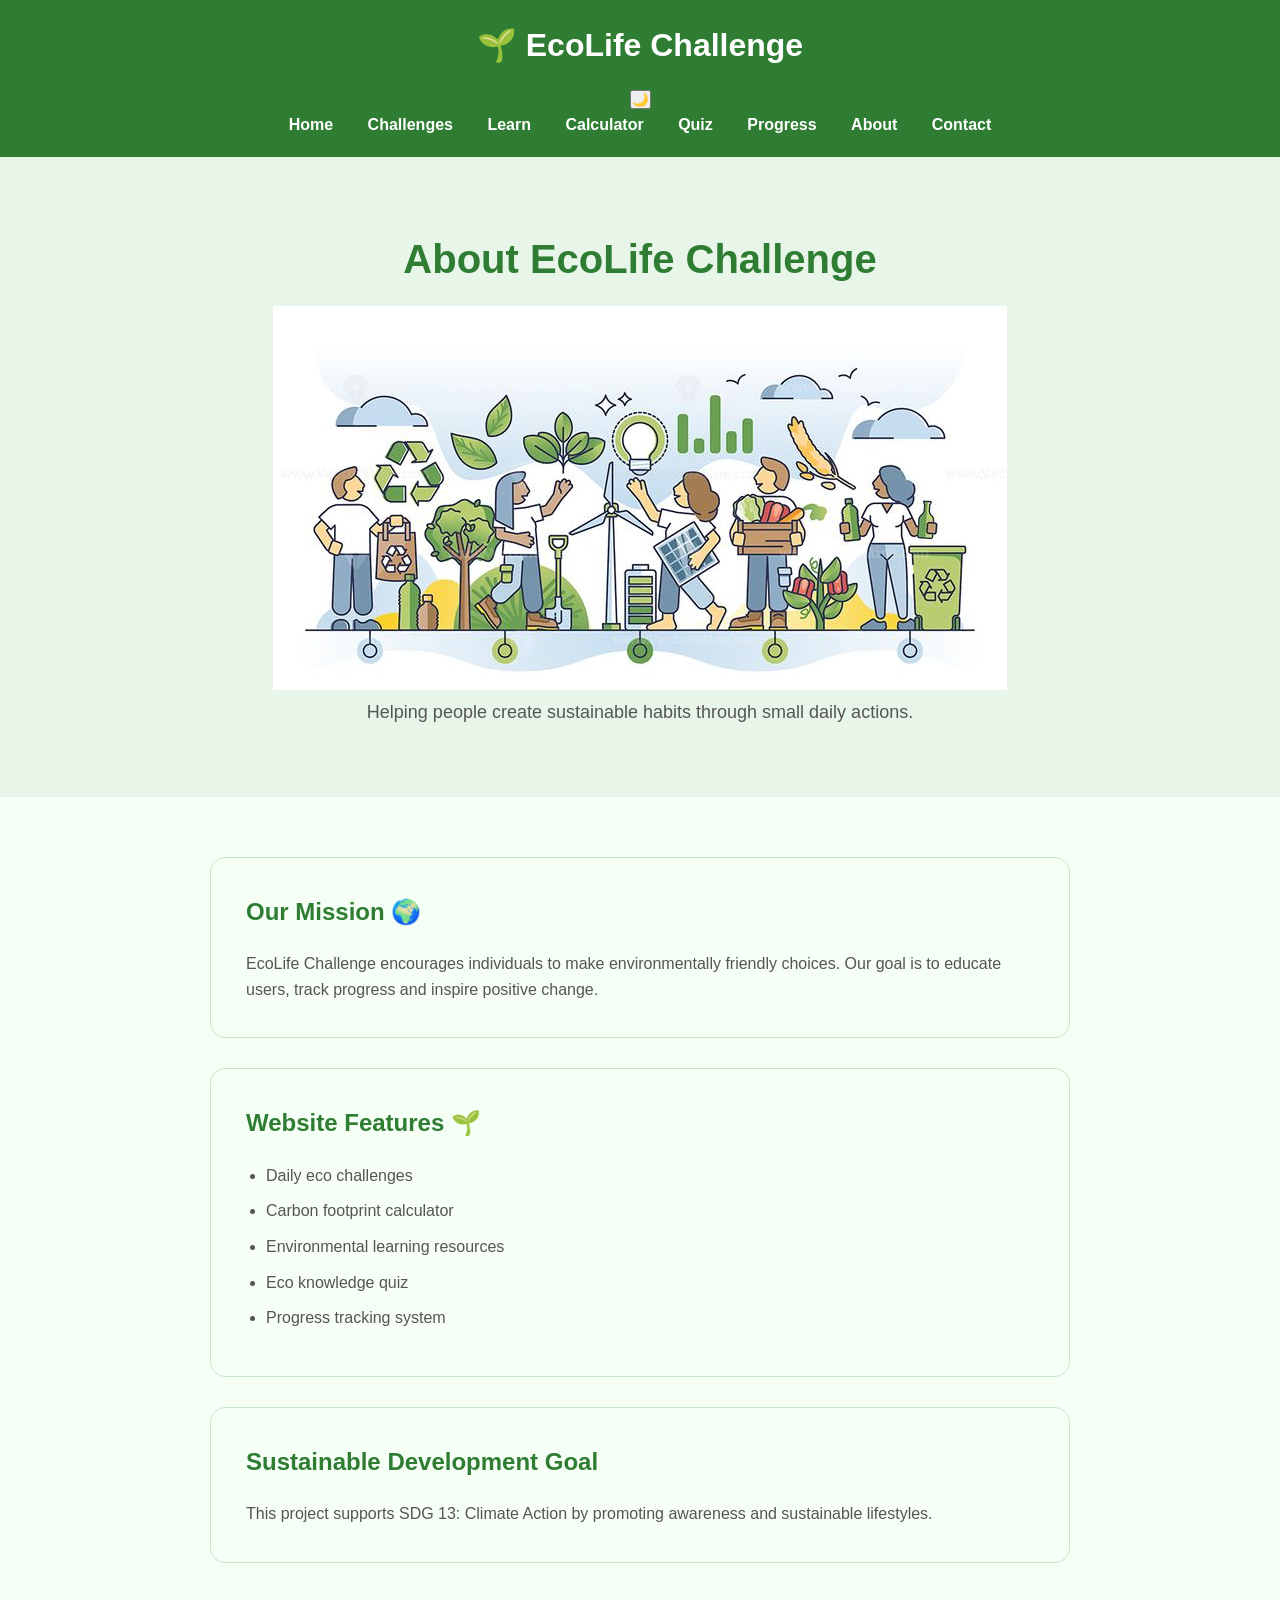
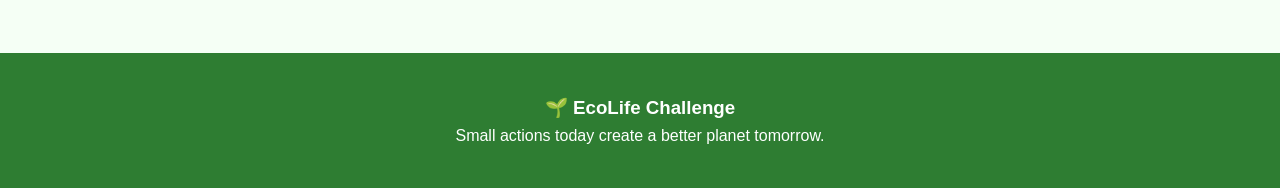
==== commit 549a79e8: "Added image to about page" ====
--- a/about.html
+++ b/about.html
@@ -63,6 +63,8 @@
 <section id="about-hero">
 
 <h2>About EcoLife Challenge</h2>
+<img src="images/about.png" 
+     alt="EcoLife team working together">
 
 <p>
 Helping people create sustainable habits through small daily actions.
--- a/css/style.css
+++ b/css/style.css
@@ -86,7 +86,18 @@
 #hero button:hover {
     background-color: #C8E6C9;
 }
-
+.hero-image {
+    margin-top: 40px;
+}
+
+.hero-image img {
+    width: 350px;
+    max-width: 100%;
+    height: auto;
+}
+.hero-image {
+    margin-bottom: 30px;
+}
 /* ==========================
    How It Works
 ========================== */
@@ -1437,4 +1448,36 @@
     font-size: 20px;
     color: #2E7D32;
 
+}
+.challenge-card img {
+
+    width: 120px;
+    height: 120px;
+    object-fit: contain;
+    margin-bottom: 15px;
+
+}
+.learn-card img {
+
+    width: 120px;
+    height: 120px;
+    object-fit: contain;
+    margin-bottom: 15px;
+
+}
+#calculator img {
+
+    width: 250px;
+    max-width: 100%;
+    margin: 20px auto;
+    display: block;
+
+}
+#about img {
+
+    width: 300px;
+    max-width: 100%;
+    display: block;
+    margin: 20px auto;
+
 }
--- a/css/responsive.css
+++ b/css/responsive.css
@@ -3,92 +3,138 @@
 ========================== */
 
 
-/* Tablet Devices */
-@media screen and (max-width: 900px) {
+/* Tablets */
 
-    nav ul li {
-        display: block;
-        margin: 10px;
+@media (max-width: 900px) {
+
+
+    .nav-links {
+
+        flex-wrap: wrap;
+        justify-content: center;
+
     }
 
 
-    .steps {
+    .navbar {
+
         flex-direction: column;
-        align-items: center;
+        gap: 20px;
+
+        padding: 20px;
+
     }
 
 
-    .step {
-        width: 80%;
-        margin-bottom: 20px;
+
+    .hero h1 {
+
+        font-size: 45px;
+
     }
 
 
-    .challenge-container {
+
+    .learn-grid,
+    #progress-dashboard {
+
         flex-direction: column;
         align-items: center;
+
     }
 
-
-    .challenge-card {
-        width: 80%;
-        margin-bottom: 20px;
-    }
-
-
-    .stats {
-        flex-direction: column;
-        align-items: center;
-    }
-
-
-    .stat-box {
-        width: 80%;
-        margin-bottom: 20px;
-    }
 
 }
 
 
-/* Mobile Devices */
-@media screen and (max-width: 600px) {
+
+/* Mobile Phones */
+
+@media (max-width: 600px) {
 
 
-    header {
-        padding: 15px;
+    .logo {
+
+        font-size: 20px;
+
     }
 
 
-    .logo h1 {
-        font-size: 25px;
+
+    .nav-links {
+
+        flex-direction: column;
+        gap: 15px;
+        text-align: center;
+
     }
 
 
-    nav ul li {
-        display: block;
-        margin: 8px;
+
+    .hero {
+
+        height: auto;
+        padding: 80px 20px;
+
     }
 
 
-    #hero h2 {
-        font-size: 32px;
+
+    .hero h1 {
+
+        font-size: 35px;
+
     }
 
 
-    #hero p {
+
+    .hero p {
+
         font-size: 16px;
+
     }
 
 
-    #hero button {
-        padding: 12px 20px;
+
+    #learn-hero h2,
+    #calculator-hero h2,
+    #quiz-hero h2,
+    #progress-hero h2,
+    #about-hero h2,
+    #contact-hero h2 {
+
+        font-size: 30px;
+
     }
 
 
-    .step,
+
     .challenge-card,
-    .stat-box {
+    .learn-card,
+    .progress-card {
+
         width: 90%;
+
     }
 
+
+
+    #carbonForm,
+    #quizForm,
+    #contactForm {
+
+        width: 90%;
+        padding: 25px;
+
+    }
+
+
+
+    button {
+
+        width: 100%;
+
+    }
+
+
 }
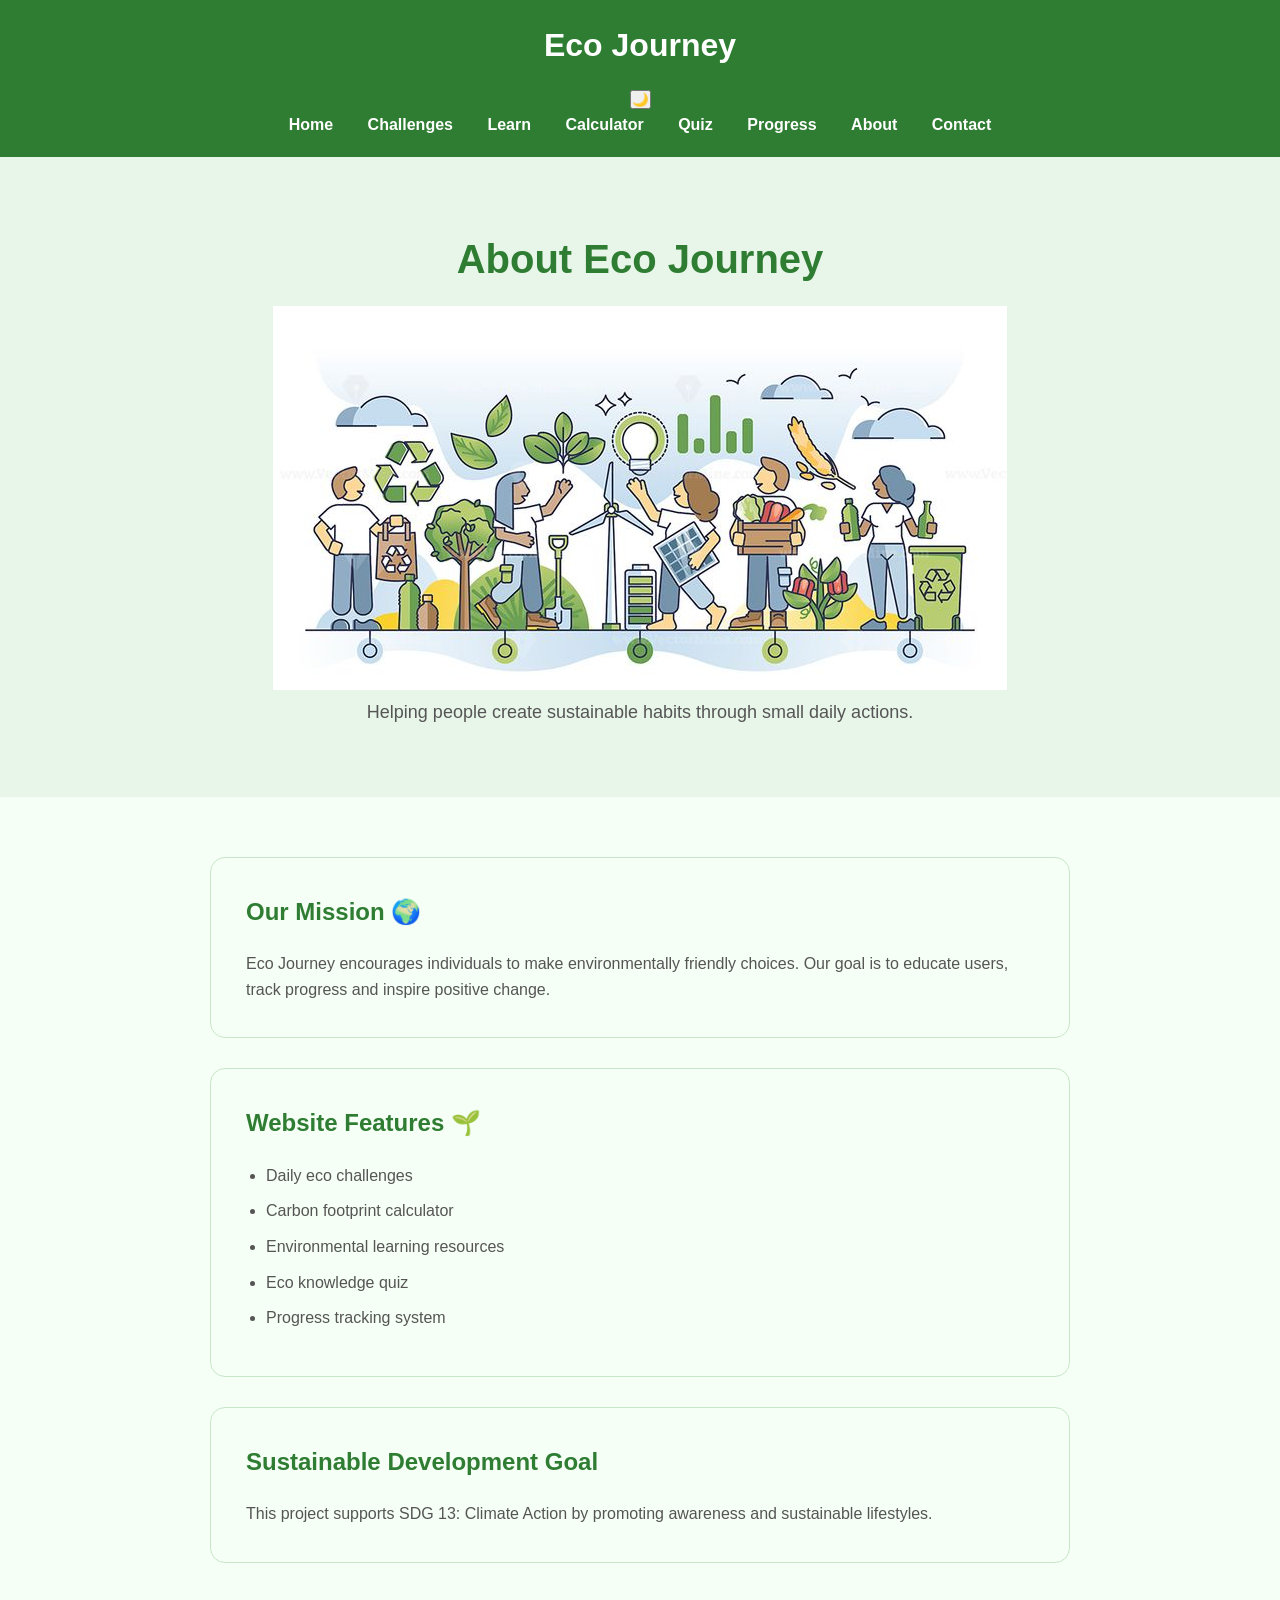
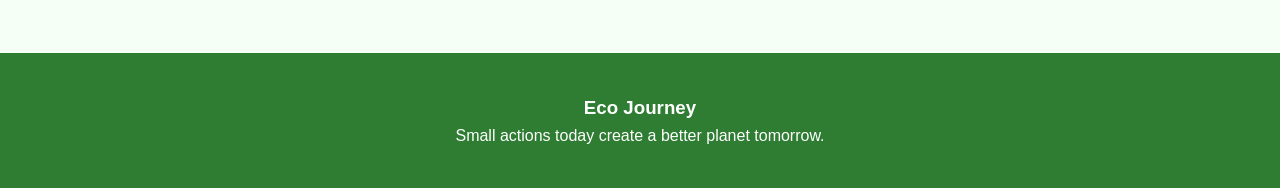
==== commit 966bd879: "Improved Why Choose Eco Journey section layout" ====
--- a/about.html
+++ b/about.html
@@ -6,7 +6,7 @@
 <meta charset="UTF-8">
 <meta name="viewport" content="width=device-width, initial-scale=1.0">
 
-<title>EcoLife Challenge | About</title>
+<title>Eco Journey | About</title>
 
 <link rel="stylesheet" href="css/style.css">
 <link rel="stylesheet" href="css/responsive.css">
@@ -23,7 +23,7 @@
 
 <div class="logo">
 
-<h1>🌱 EcoLife Challenge</h1>
+<h1>Eco Journey</h1>
 
 </div>
 
@@ -62,9 +62,9 @@
 
 <section id="about-hero">
 
-<h2>About EcoLife Challenge</h2>
+<h2>About Eco Journey</h2>
 <img src="images/about.png" 
-     alt="EcoLife team working together">
+     alt="Eco team working together">
 
 <p>
 Helping people create sustainable habits through small daily actions.
@@ -88,7 +88,7 @@
 
 <p>
 
-EcoLife Challenge encourages individuals to make environmentally friendly choices.
+Eco Journey encourages individuals to make environmentally friendly choices.
 Our goal is to educate users, track progress and inspire positive change.
 
 </p>
@@ -155,7 +155,7 @@
 <footer>
 
 <h3>
-🌱 EcoLife Challenge
+Eco Journey
 </h3>
 
 
--- a/css/style.css
+++ b/css/style.css
@@ -186,22 +186,22 @@
     padding: 20px;
 }
 /* ==========================
-   Why Choose EcoLife
-========================== */
-
-#why-ecolife {
+   Why Choose Eco Journey
+========================== */
+
+#why-Eco Journey {
     padding: 60px 20px;
     text-align: center;
     background-color: #ffffff;
 }
 
-#why-ecolife h2 {
+#why-Eco Journey h2 {
     font-size: 36px;
     color: #2E7D32;
     margin-bottom: 20px;
 }
 
-#why-ecolife p {
+#why-Eco Journey p {
     font-size: 18px;
     margin-bottom: 40px;
     color: #555555;
@@ -1480,4 +1480,36 @@
     display: block;
     margin: 20px auto;
 
-}+}
+#contact img {
+
+    width: 250px;
+    max-width: 100%;
+    display: block;
+    margin: 20px auto;
+
+}
+.challenge-card img {
+
+    width: 150px;
+    height: 150px;
+    object-fit: contain;
+    margin-bottom: 20px;
+
+}
+#progress img {
+
+    width: 250px;
+    max-width: 100%;
+    display: block;
+    margin: 20px auto;
+
+}
+#quiz img {
+
+    width: 250px;
+    max-width: 100%;
+    display: block;
+    margin: 20px auto;
+
+}
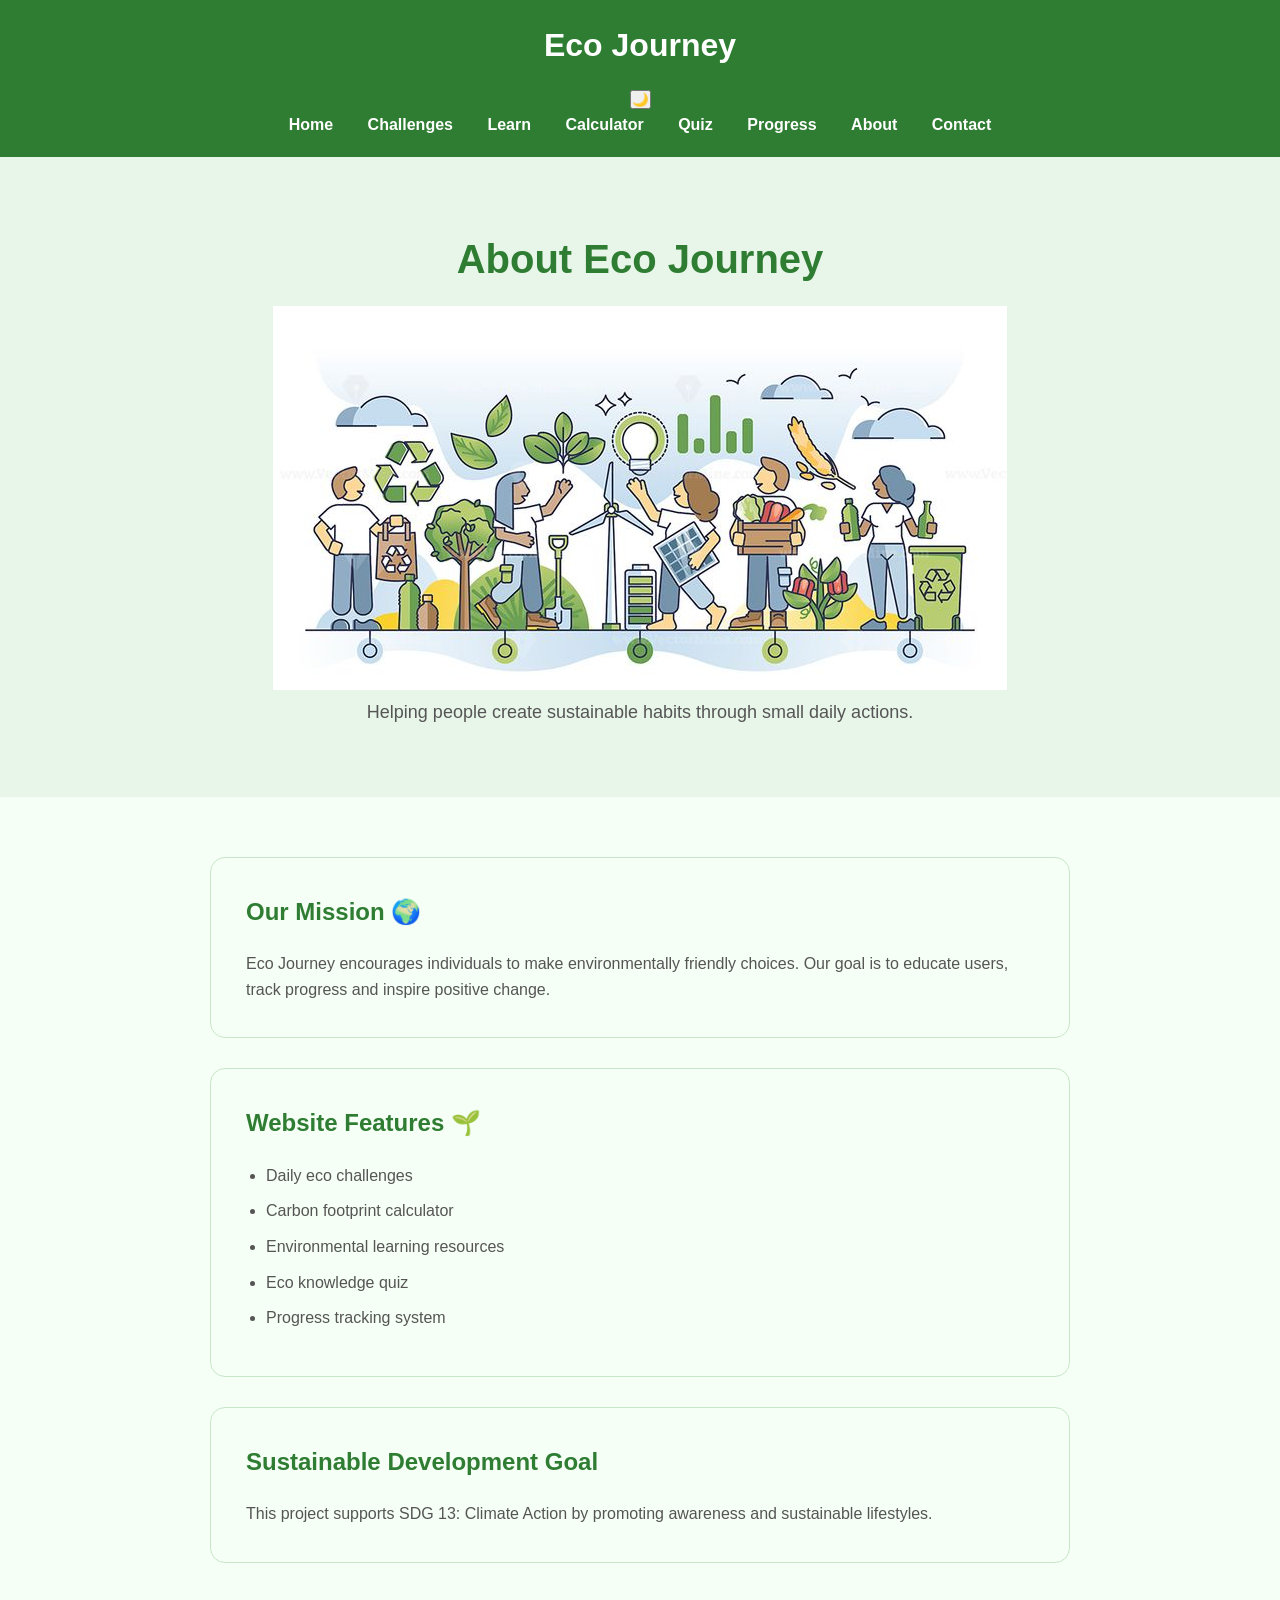
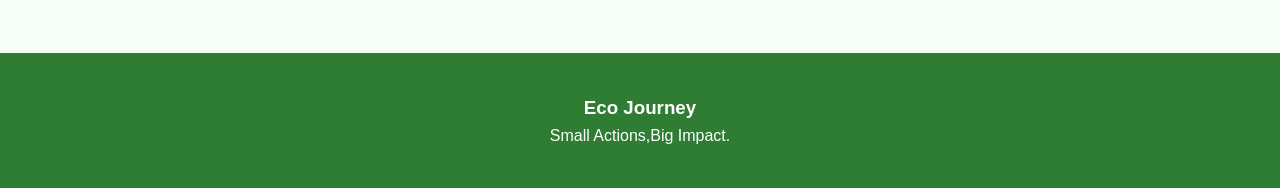
==== commit 0867118c: "Update footer text for impact emphasis" ====
--- a/about.html
+++ b/about.html
@@ -160,7 +160,7 @@
 
 
 <p>
-Small actions today create a better planet tomorrow.
+Small Actions,Big Impact.
 </p>
 
 
@@ -174,4 +174,4 @@
 
 </body>
 
-</html>+</html>
--- a/css/style.css
+++ b/css/style.css
@@ -186,25 +186,26 @@
     padding: 20px;
 }
 /* ==========================
-   Why Choose Eco Journey
-========================== */
-
-#why-Eco Journey {
-    padding: 60px 20px;
-    text-align: center;
+   Why Choose eco journey
+========================== */
+
+#why-ecojourney {
+    text-align: center;
+    padding: 60px 20px;
     background-color: #ffffff;
 }
 
-#why-Eco Journey h2 {
+#why-ecojourney h2 {
     font-size: 36px;
     color: #2E7D32;
     margin-bottom: 20px;
 }
 
-#why-Eco Journey p {
+#why-ecojourney > p {
     font-size: 18px;
-    margin-bottom: 40px;
-    color: #555555;
+    max-width: 800px;
+    margin: 0 auto 40px;
+    line-height: 1.6;
 }
 
 .features {
@@ -1513,3 +1514,36 @@
     margin: 20px auto;
 
 }
+#why-ecojourney {
+    text-align: center;
+    padding: 60px 20px;
+}
+
+#why-ecojourney h2 {
+    font-size: 36px;
+    margin-bottom: 20px;
+}
+
+#why-ecojourney > p {
+    font-size: 18px;
+    max-width: 800px;
+    margin: 0 auto 40px;
+    line-height: 1.6;
+}
+
+.features {
+    display: flex;
+    justify-content: center;
+    gap: 30px;
+    flex-wrap: wrap;
+}
+
+.feature-card {
+    width: 280px;
+    padding: 25px;
+}
+/* Added hover animation for challenge cards */
+.challenge-card:hover {
+    transform: translateY(-5px);
+    transition: 0.3s ease;
+}
